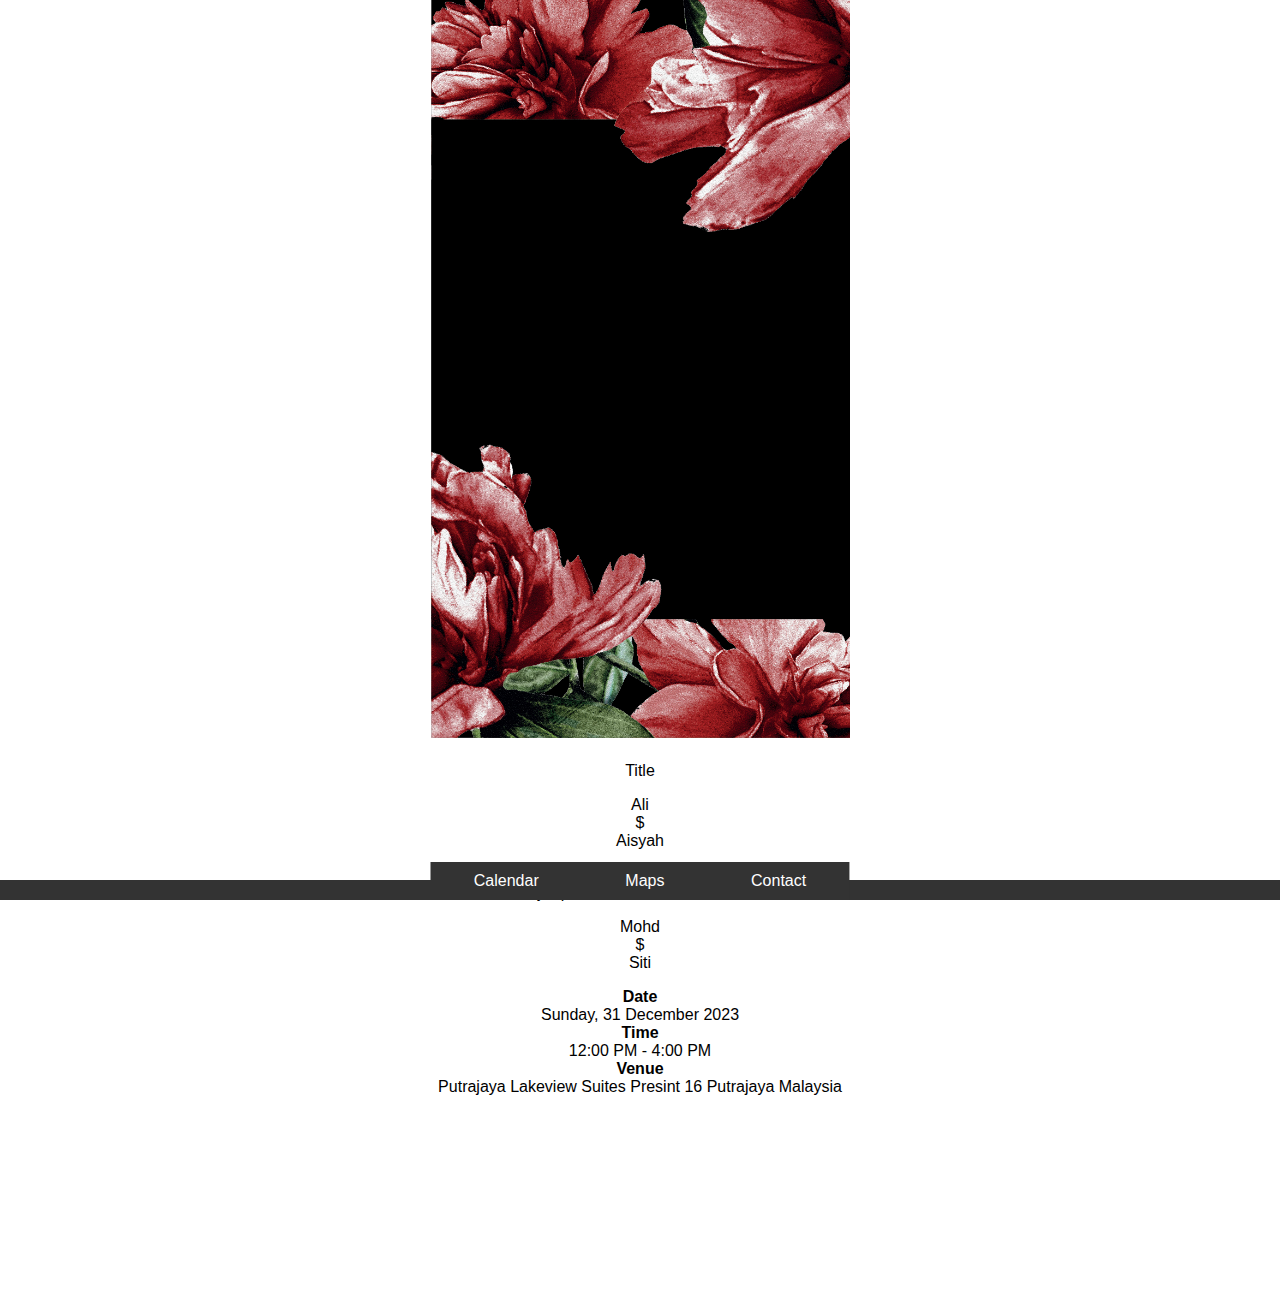
==== home.html @ ed09f063 "first commit" ====
<!DOCTYPE html>
<html lang="en">
<head>
  <meta charset="UTF-8">
  <meta name="viewport" content="width=device-width, initial-scale=1.0">
  <title>Your Webpage</title>
  <link rel="stylesheet" href="styles.css">
</head>
<body>
  <div class="content">
    <img src="dimension.jpg" alt="Image" class="image-placeholder">
    <div class="web-section">
      <!-- Your content for the web section goes here -->
      <p>Title</p>
      <p class="names">Ali<br>$<br>Aisyah</p>
      <p>Dengan segala hormatnya mempersilakan tuan/puan ke majlis perkahwinan anakanda kami</p>
      <p class="names">Mohd<br>$<br>Siti</p>
      <p><b>Date</b><br>Sunday, 31 December 2023
        <br><b>Time</b><br>12:00 PM - 4:00 PM<br>
        <b>Venue</b><br>Putrajaya Lakeview Suites Presint 16 Putrajaya Malaysia</p>
    </div>
  </div>
  <div><br><br><br><br><br><br><br><br><br><br></div>
  <footer class="footer">
    <div class="navbar">
      <a href="#" target="_blank">Calendar</a>
      <a href="#" target="_blank">Maps</a>
      <a href="#" target="_blank">Contact</a>
    </div>
  </footer>
  <audio id="backgroundSound" loop>
    <source src="sound.mp3" type="audio/mpeg">
    Your browser does not support the audio element.
  </audio>
  <script src="script.js"></script>
</body>
</html>
---- styles.css ----
body {
    margin: 0;
    padding: 0;
    font-family: Arial, sans-serif;
  }
  
  .content {
    max-width: 419px; /* Set the maximum width */
    margin: 0 auto; /* Center the content */
  }
  
  .image-placeholder {
    width: 100%;
    height: auto;
    max-width: 419px; /* Set the max-width for the image */
  }
  
  .web-section {
    margin-top: 20px; /* Add space below the image */
    /* Add additional styling for your web section */
    text-align: center;
  }
  
  .footer {
    position: fixed;
    bottom: 0;
    width: 100%;
    background-color: #333;
    color: #fff;
    padding: 10px;
  }
  
  .navbar {
    display: flex;
    justify-content: space-around;
    background-color: #333;
    padding: 10px 0;
    position: fixed;
    bottom: 0;
    width: 419px; /* Set the width to match the image width */
    left: 50%; /* Move to the center horizontally */
    transform: translateX(-50%); /* Center using transform */
  }
  
  .navbar a {
    color: #fff;
    text-decoration: none;
  }
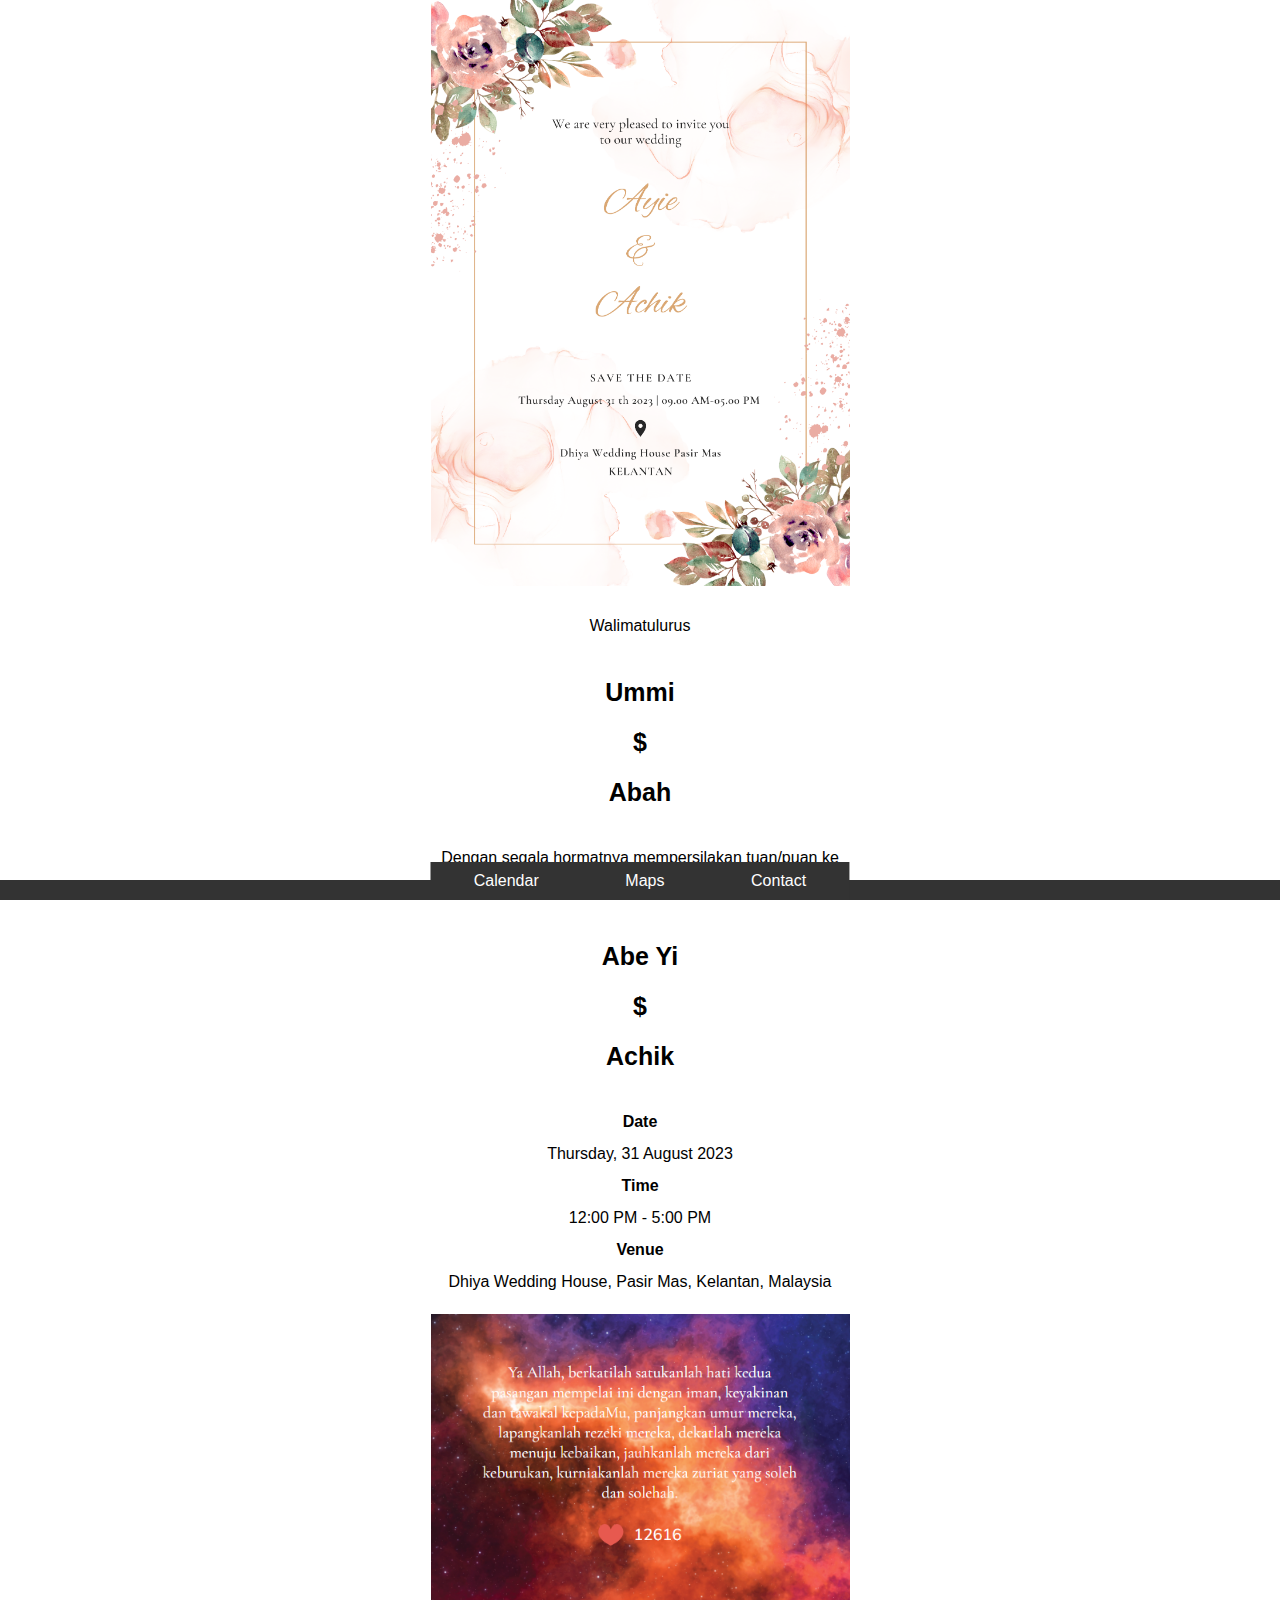
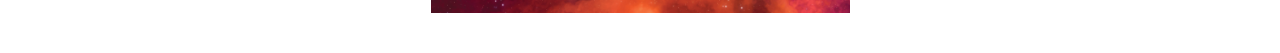
==== commit 480d4840: "added files and css almost working just left with finishes" ====
--- a/home.html
+++ b/home.html
@@ -8,24 +8,25 @@
 </head>
 <body>
   <div class="content">
-    <img src="dimension.jpg" alt="Image" class="image-placeholder">
+    <img src="wedding card.png" alt="dimension.jpg" class="image-placeholder">
     <div class="web-section">
       <!-- Your content for the web section goes here -->
-      <p>Title</p>
-      <p class="names">Ali<br>$<br>Aisyah</p>
+      <p>Walimatulurus</p>
+      <p class="names">Ummi<br>$<br>Abah</p>
       <p>Dengan segala hormatnya mempersilakan tuan/puan ke majlis perkahwinan anakanda kami</p>
-      <p class="names">Mohd<br>$<br>Siti</p>
-      <p><b>Date</b><br>Sunday, 31 December 2023
-        <br><b>Time</b><br>12:00 PM - 4:00 PM<br>
-        <b>Venue</b><br>Putrajaya Lakeview Suites Presint 16 Putrajaya Malaysia</p>
+      <p class="names">Abe Yi<br>$<br>Achik</p>
+      <p><b>Date</b><br>Thursday, 31 August 2023
+        <br><b>Time</b><br>12:00 PM - 5:00 PM<br>
+        <b>Venue</b><br>Dhiya Wedding House, Pasir Mas, Kelantan, Malaysia</p>
     </div>
+    <img src="quotes.png" alt="Image" class="image-placeholder">
   </div>
-  <div><br><br><br><br><br><br><br><br><br><br></div>
+  <div><br><br></div>
   <footer class="footer">
     <div class="navbar">
-      <a href="#" target="_blank">Calendar</a>
-      <a href="#" target="_blank">Maps</a>
-      <a href="#" target="_blank">Contact</a>
+      <a href="https://calendar.google.com/calendar/event?action=TEMPLATE&tmeid=MzUxbnBndHQydXZtajdpbnFyamd0YWg3Z2IgMTVlMjUxOTI4ZmMxMzE5YjRjNTUyYWQ5NjNjMmM5Yjg3MzY3MjQyMTIxNWRhNGE5Y2RmMTMyNWY3ZTlkNWVmYUBn&tmsrc=15e251928fc1319b4c552ad963c2c9b873672421215da4a9cdf1325f7e9d5efa%40group.calendar.google.com" target="_blank">Calendar</a>
+      <a href="https://goo.gl/maps/1iLq2kUkQzY83eyn6" target="_blank">Maps</a>
+      <a href="https://wa.me/60163815606" target="_blank">Contact</a>
     </div>
   </footer>
   <audio id="backgroundSound" loop>
--- a/styles.css
+++ b/styles.css
@@ -46,4 +46,10 @@
     color: #fff;
     text-decoration: none;
   }
-  +  p{
+    line-height: 2;
+  }
+  .names{
+    font-size: 25px;
+    font-weight: 800;
+  }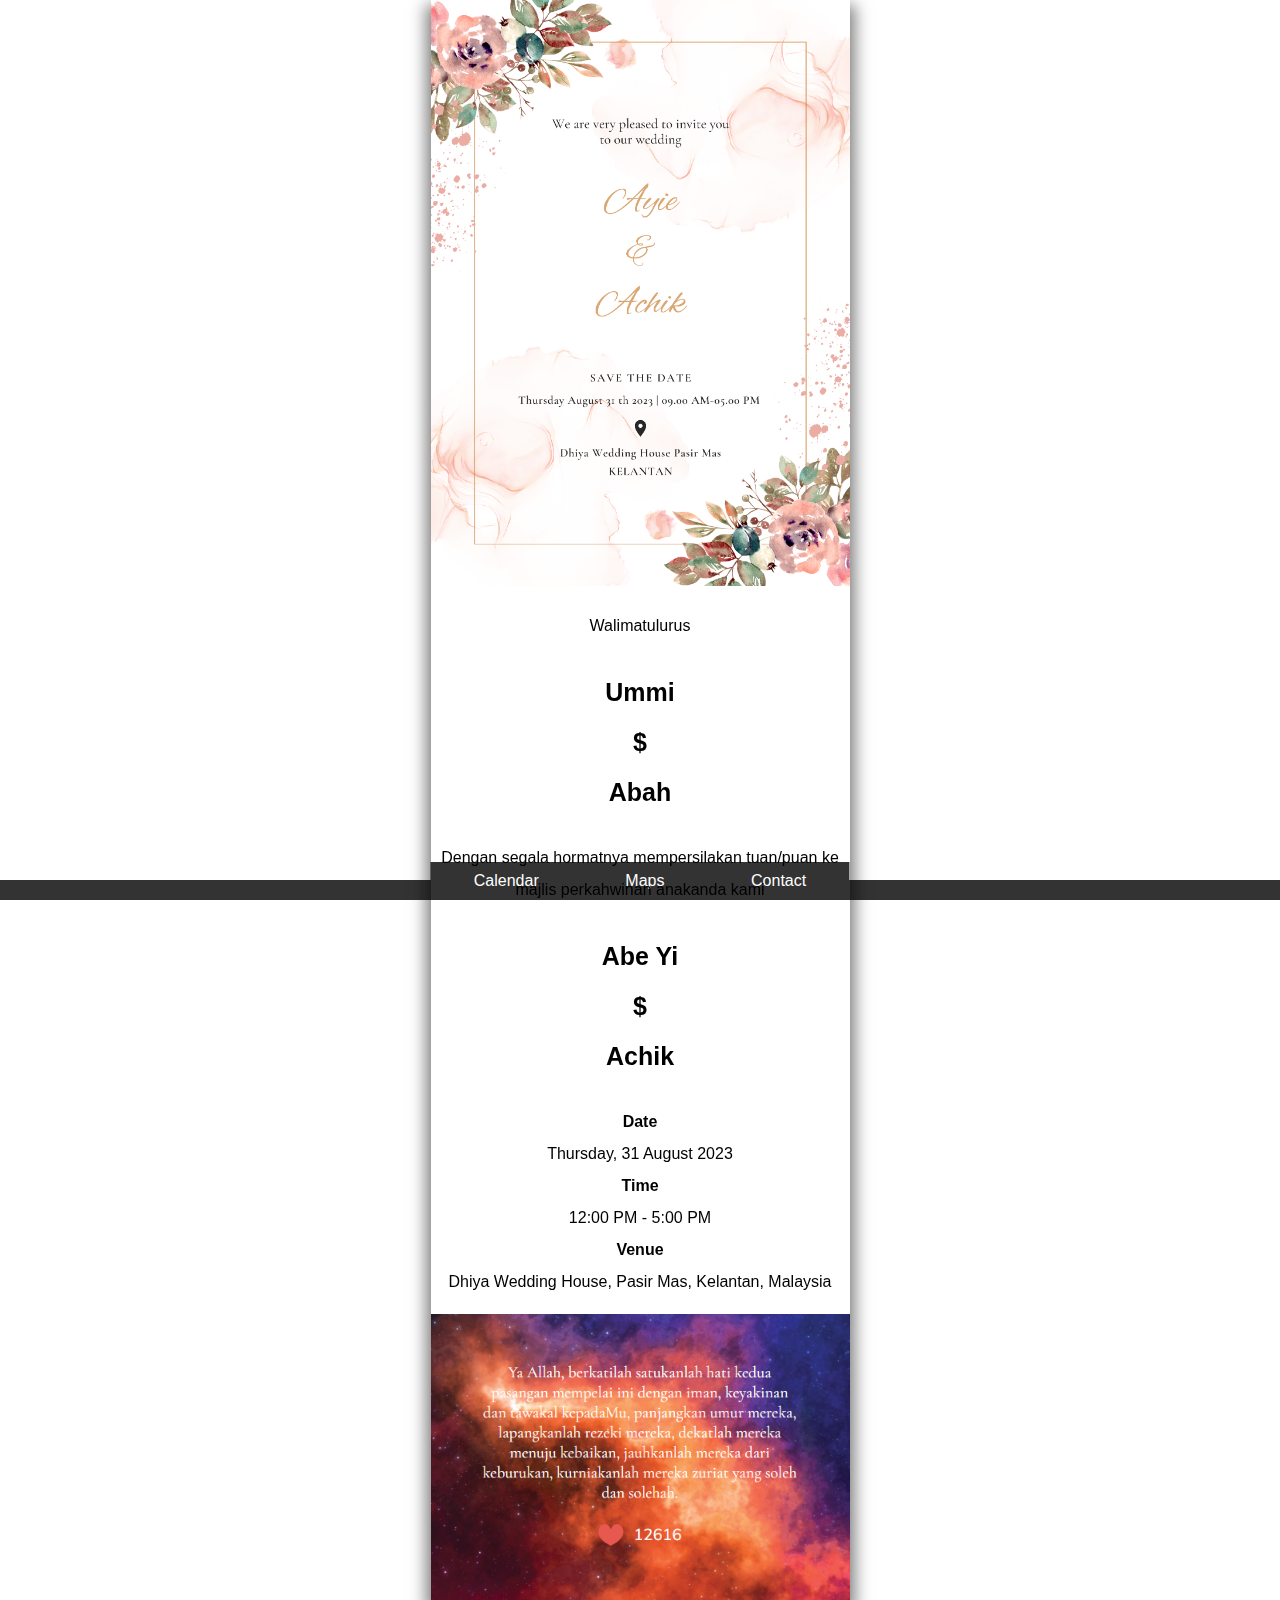
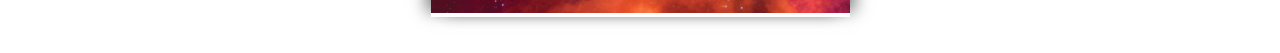
==== commit 92998196: "fix file directory make it neater" ====
--- a/home.html
+++ b/home.html
@@ -8,7 +8,7 @@
 </head>
 <body>
   <div class="content">
-    <img src="wedding card.png" alt="dimension.jpg" class="image-placeholder">
+    <img src="images/wedding card.png" alt="card" class="image-placeholder">
     <div class="web-section">
       <!-- Your content for the web section goes here -->
       <p>Walimatulurus</p>
@@ -19,7 +19,7 @@
         <br><b>Time</b><br>12:00 PM - 5:00 PM<br>
         <b>Venue</b><br>Dhiya Wedding House, Pasir Mas, Kelantan, Malaysia</p>
     </div>
-    <img src="quotes.png" alt="Image" class="image-placeholder">
+    <img src="images/quotes.png" alt="Image" class="image-placeholder">
   </div>
   <div><br><br></div>
   <footer class="footer">
--- a/styles.css
+++ b/styles.css
@@ -1,12 +1,15 @@
 body {
     margin: 0;
     padding: 0;
-    font-family: Arial, sans-serif;
+    font-family: 'Open Sans', sans-serif; 
   }
   
   .content {
     max-width: 419px; /* Set the maximum width */
     margin: 0 auto; /* Center the content */
+    position: relative;
+    z-index: 1; /* Make sure content is above the shadows */
+    box-shadow: 10px 0 15px -5px rgba(0, 0, 0, 0.5), -10px 0 15px -5px rgba(0, 0, 0, 0.5);
   }
   
   .image-placeholder {
@@ -19,6 +22,7 @@
     margin-top: 20px; /* Add space below the image */
     /* Add additional styling for your web section */
     text-align: center;
+    font-family: 'Open Sans', sans-serif; 
   }
   
   .footer {
@@ -31,6 +35,7 @@
   }
   
   .navbar {
+    z-index: 2;
     display: flex;
     justify-content: space-around;
     background-color: #333;
@@ -48,6 +53,7 @@
   }
   p{
     line-height: 2;
+    font-family: 'Open Sans', sans-serif; 
   }
   .names{
     font-size: 25px;
